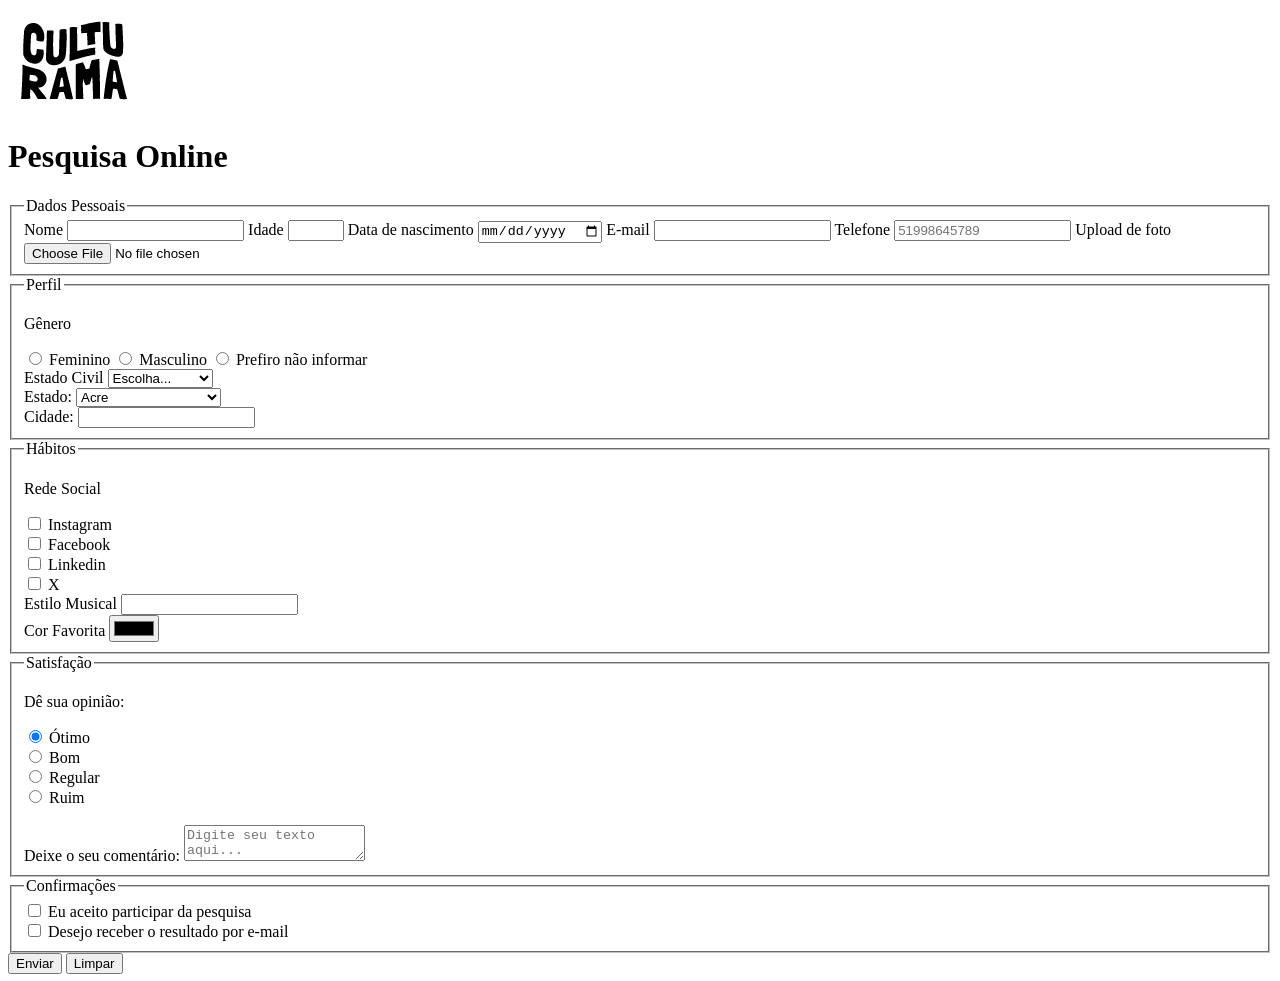
==== index.html @ 30d83483 "adiciona logo" ====
<!DOCTYPE html>
<html lang="pt-br">
<head>
    <meta charset="UTF-8">
    <meta name="viewport" content="width=device-width, initial-scale=1.0">
    <link rel="icon" href="culturama-favico.png">
    <title>Pesquisa Culturama</title>
</head>
<body>
    <header>
        <img src="./img/logo-culturama.png" alt="Logo culturama">
        <h1>Pesquisa Online</h1>
    </header>
    <section>

        <!--tag form serve para iniciar um formulário
            Action - recebe um url de destino dos dados
            Method - Qual é a forma de envio do formulário
                - GET  -> Pega os dados do formulário e insere na URL
                - POST -> Pega os dados do formulário e envia para o back-end
        -->      

        <form action="" method="get">

            <!--A tag fieldset é para representar um conjunto de um determinado assunto do formulário-->
            <fieldset>     
                
                <!-- A tag legend esta diretamente relacionada ao fieldset, pois ela irá dar o nome do conjunto de informações -->
                <legend>Dados Pessoais</legend>
                
                <!-- Tag label é especifica para descrever os campos
                    Atributo for - Neste atributo passamos o nome do campo que queremos descrever
                -->

                <label for="name">Nome</label>

                <!-- tag input é um campo que é inserido normalmente dentro de um formulário, ele possui diversos tipos: text, number, password e etc -->

                <input type="text" name="userName" id="name" required>

                <label for="age">Idade</label>
                <input type="number" min="12" max="100" name="age" id="age" required>

                <label for="birthDay">Data de nascimento</label>
                <input type="date" name="birthDate" id="birthDay">

                <label for="email">E-mail</label>
                <input type="email" name="userEmail" id="email">

                <label for="phone">Telefone</label>
                <input type="tel" name="userPhoneNumber" pattern="[0-9]{11}" placeholder="51998645789" id="phone">

                <label for="image">Upload de foto</label>
                <input type="file" accept="image/*" name="userImage" id="image">
                <!-- tag button é um botão genérico que para um formulário e essencial para o envio das informações-->
            </fieldset>
            <fieldset>
                <legend>Perfil</legend>

                <p>Gênero</p>
                <input type="radio" name="userGender" id="fem">
                <label for="fem" value="Feminino">Feminino</label>

                <input type="radio" name="userGender" id="masc">
                <label for="masc" value="Masculino">Masculino</label>

                <input type="radio" name="userGender" id="notInformed">
                <label for="notInformed" value="notInformed">Prefiro não informar</label>
                <div>
                    <label for="maritalStatus">Estado Civil</label>
                    <select name="maritalStatus" id="maritalStatus">
                        <option value="notInformed">Escolha...</option>
                        <option value="casado">Casado</option>
                        <option value="solteiro">Solteiro</option>
                        <option value="divorciado">Divorciado</option>
                        <option value="uniao-estavel">União Estavel</option>
                    </select>
                </div>

                <div>
                    <label for="state">Estado:</label>
                    <select name="userState" id="state">
                        <option value="acre">Acre</option>
                        <option value="alagoas">Alagoas</option>
                        <option value="amapa">Amapá</option>
                        <option value="amazonas">Amazonas</option>
                        <option value="bahia">Bahia</option>
                        <option value="ceara">Ceará</option>
                        <option value="distritoFederal">Distrito Federal</option> 
                        <option value="espiritoSanto">Espirito Santo</option> 
                        <option value="goiás">Goiás</option>
                        <option value="maranhão">Maranhão</option>
                        <option value="matoGrossoDoSul">Mato Grosso do Sul</option> 
                        <option value="matoGrosso">Mato Grosso</option> 
                        <option value="minasGerais">Minas Gerais</option> 
                        <option value="para">Pará</option>
                        <option value="paraiba">Paraíba</option>
                        <option value="parana">Paraná</option>
                        <option value="pernambuco">Pernambuco</option>
                        <option value="piaui">Piauí</option>
                        <option value="rioDeJaneiro">Rio de Janeiro</option> 
                        <option value="rioGrandeDoNorte">Rio Grande do Norte</option> 
                        <option value="rioGrandeDoSul">Rio Grande do Sul</option> 
                        <option value="rondonia">Rondônia</option>
                        <option value="roraima">Roraima</option>
                        <option value="santaCatarina">Santa Catarina</option> 
                        <option value="saoPaulo">São Paulo</option> 
                        <option value="sergipe">Sergipe</option>
                        <option value="tocantins">Tocantins</option>
                    </select>
                </div>
                <label for="city">Cidade:</label>
                <input type="text" name="city" id="city">
            </fieldset> 
            <fieldset>
                <legend>Hábitos</legend>
                <p>Rede Social</p>
                <input type="checkbox" name="social" id="instagram" value="instagram">
                <label for="instagram">Instagram</label>
                <br>
                <input type="checkbox" name="social" id="facebook" value="facebook">
                <label for="facebook">Facebook</label>
                <br>
                <input type="checkbox" name="social" id="linkedin" value="linkedin">
                <label for="linkedin">Linkedin</label>
                <br>
                <input type="checkbox" name="social" id="x" value="X">
                <label for="x">X</label>
                <br>
                <label for="musicStyle">Estilo Musical</label>
                <input list="styleTypes" id="musicStyle" name="userMusicStyle" type="text">
                <datalist id="styleTypes">
                    <option value="Rock">
                    <option value="Sertanejo">
                    <option value="Rock">
                    <option value="Samba">
                </datalist>
                <br>
                <label for="favoriteColor">Cor Favorita</label>
                <input type="color" name="userFavoriteColor" id="favoriteColor">
            </fieldset>     
            <fieldset>
                <legend>Satisfação</legend>
                <p>Dê sua opinião:</p>
                <input id="great" type="radio" name="userSatisfaction" checked value="otimo">
                <label for="great">Ótimo</label><br>

                <input id="good" type="radio" name="userSatisfaction" value="bom">
                <label for="good">Bom</label><br>

                <input id="Regular" type="radio" name="userSatisfaction" value="regular">
                <label for="Regular">Regular</label><br>

                <input id="bad" type="radio" name="userSatisfaction" value="ruim">
                <label for="bad">Ruim</label><br>

                <br>   

                <label for="comment">Deixe o seu comentário:</label>
                <textarea name="userComment" id="comment" placeholder="Digite seu texto aqui..."></textarea>
            </fieldset>       
            <fieldset>
                <legend>Confirmações</legend>

                <input type="checkbox" name="userLgpd" id="userLgpdTerm" value="accepted" required>
                <label for="userLgpdTerm">Eu aceito participar da pesquisa</label><br>
                
                <input type="checkbox" name="userGetResult" id="getResult" value="accepted">
                <label for="userLgpdTerm">Desejo receber o resultado por e-mail</label><br>
            </fieldset>
            <button type="submit">Enviar</button>
            <button type="reset">Limpar</button>
        </form>
    </section>
</body>
</html>
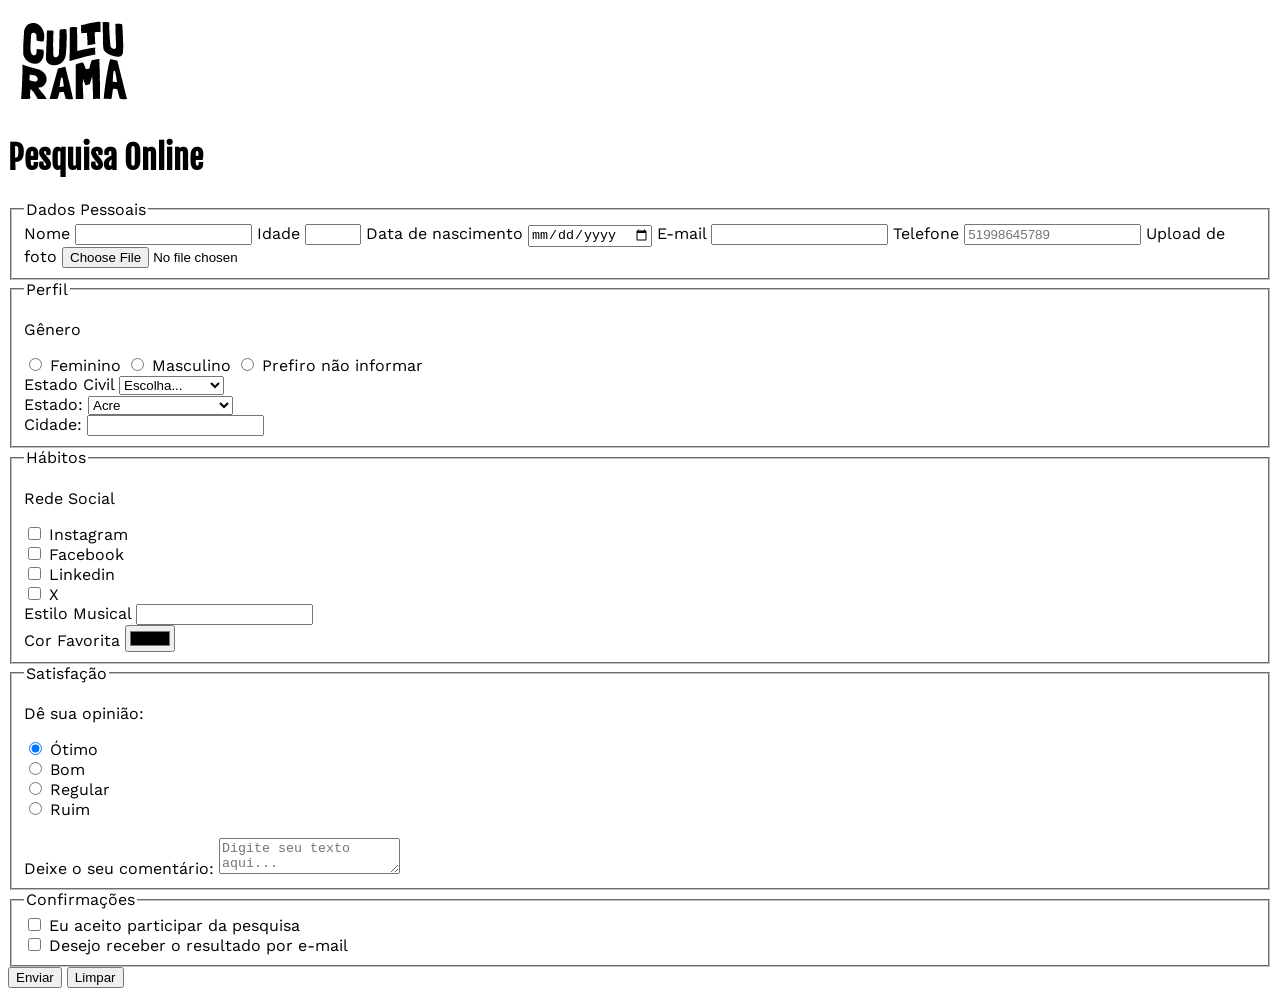
==== commit 11d88da3: "Adiciona familias de fontes" ====
--- a/index.html
+++ b/index.html
@@ -4,6 +4,10 @@
     <meta charset="UTF-8">
     <meta name="viewport" content="width=device-width, initial-scale=1.0">
     <link rel="icon" href="culturama-favico.png">
+    <link rel="stylesheet" href="./css/style.css">
+    <link rel="preconnect" href="https://fonts.googleapis.com">
+    <link rel="preconnect" href="http  s://fonts.gstatic.com" crossorigin>
+    <link href="https://fonts.googleapis.com/css2?family=Fjalla+One&family=Work+Sans&display=swap" rel="stylesheet">
     <title>Pesquisa Culturama</title>
 </head>
 <body>
--- a/css/style.css
+++ b/css/style.css
@@ -0,0 +1,7 @@
+body {
+    font-family: "Work Sans", sans-serif;
+}
+
+h1 {
+    font-family: "Fjalla One", sans-serif;
+}
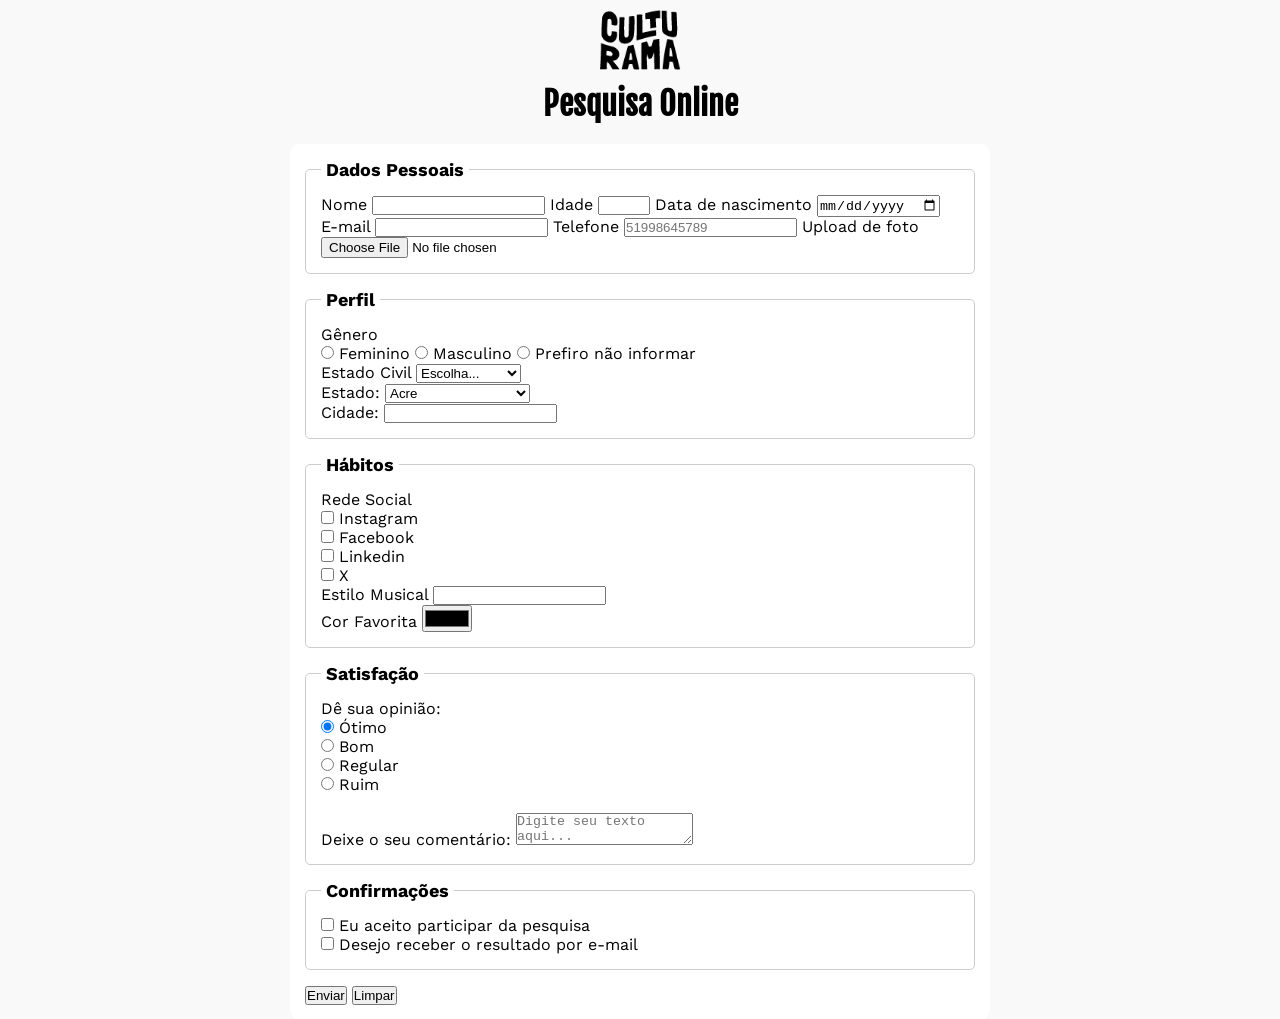
==== commit 323b9fd6: "Adiciona estilo do formulario" ====
--- a/index.html
+++ b/index.html
@@ -11,170 +11,172 @@
     <title>Pesquisa Culturama</title>
 </head>
 <body>
-    <header>
-        <img src="./img/logo-culturama.png" alt="Logo culturama">
-        <h1>Pesquisa Online</h1>
-    </header>
-    <section>
+    <main>
+        <header>
+            <img src="./img/logo-culturama.png" alt="Logo culturama">
+            <h1>Pesquisa Online</h1>
+        </header>
+        <section>
 
-        <!--tag form serve para iniciar um formulário
-            Action - recebe um url de destino dos dados
-            Method - Qual é a forma de envio do formulário
-                - GET  -> Pega os dados do formulário e insere na URL
-                - POST -> Pega os dados do formulário e envia para o back-end
-        -->      
+            <!--tag form serve para iniciar um formulário
+                Action - recebe um url de destino dos dados
+                Method - Qual é a forma de envio do formulário
+                    - GET  -> Pega os dados do formulário e insere na URL
+                    - POST -> Pega os dados do formulário e envia para o back-end
+            -->      
 
-        <form action="" method="get">
+            <form action="" method="get">
 
-            <!--A tag fieldset é para representar um conjunto de um determinado assunto do formulário-->
-            <fieldset>     
-                
-                <!-- A tag legend esta diretamente relacionada ao fieldset, pois ela irá dar o nome do conjunto de informações -->
-                <legend>Dados Pessoais</legend>
-                
-                <!-- Tag label é especifica para descrever os campos
-                    Atributo for - Neste atributo passamos o nome do campo que queremos descrever
-                -->
+                <!--A tag fieldset é para representar um conjunto de um determinado assunto do formulário-->
+                <fieldset>     
+                    
+                    <!-- A tag legend esta diretamente relacionada ao fieldset, pois ela irá dar o nome do conjunto de informações -->
+                    <legend>Dados Pessoais</legend>
+                    
+                    <!-- Tag label é especifica para descrever os campos
+                        Atributo for - Neste atributo passamos o nome do campo que queremos descrever
+                    -->
 
-                <label for="name">Nome</label>
+                    <label for="name">Nome</label>
 
-                <!-- tag input é um campo que é inserido normalmente dentro de um formulário, ele possui diversos tipos: text, number, password e etc -->
+                    <!-- tag input é um campo que é inserido normalmente dentro de um formulário, ele possui diversos tipos: text, number, password e etc -->
 
-                <input type="text" name="userName" id="name" required>
+                    <input type="text" name="userName" id="name" required>
 
-                <label for="age">Idade</label>
-                <input type="number" min="12" max="100" name="age" id="age" required>
+                    <label for="age">Idade</label>
+                    <input type="number" min="12" max="100" name="age" id="age" required>
 
-                <label for="birthDay">Data de nascimento</label>
-                <input type="date" name="birthDate" id="birthDay">
+                    <label for="birthDay">Data de nascimento</label>
+                    <input type="date" name="birthDate" id="birthDay">
 
-                <label for="email">E-mail</label>
-                <input type="email" name="userEmail" id="email">
+                    <label for="email">E-mail</label>
+                    <input type="email" name="userEmail" id="email">
 
-                <label for="phone">Telefone</label>
-                <input type="tel" name="userPhoneNumber" pattern="[0-9]{11}" placeholder="51998645789" id="phone">
+                    <label for="phone">Telefone</label>
+                    <input type="tel" name="userPhoneNumber" pattern="[0-9]{11}" placeholder="51998645789" id="phone">
 
-                <label for="image">Upload de foto</label>
-                <input type="file" accept="image/*" name="userImage" id="image">
-                <!-- tag button é um botão genérico que para um formulário e essencial para o envio das informações-->
-            </fieldset>
-            <fieldset>
-                <legend>Perfil</legend>
+                    <label for="image">Upload de foto</label>
+                    <input type="file" accept="image/*" name="userImage" id="image">
+                    <!-- tag button é um botão genérico que para um formulário e essencial para o envio das informações-->
+                </fieldset>
+                <fieldset>
+                    <legend>Perfil</legend>
 
-                <p>Gênero</p>
-                <input type="radio" name="userGender" id="fem">
-                <label for="fem" value="Feminino">Feminino</label>
+                    <p>Gênero</p>
+                    <input type="radio" name="userGender" id="fem">
+                    <label for="fem" value="Feminino">Feminino</label>
 
-                <input type="radio" name="userGender" id="masc">
-                <label for="masc" value="Masculino">Masculino</label>
+                    <input type="radio" name="userGender" id="masc">
+                    <label for="masc" value="Masculino">Masculino</label>
 
-                <input type="radio" name="userGender" id="notInformed">
-                <label for="notInformed" value="notInformed">Prefiro não informar</label>
-                <div>
-                    <label for="maritalStatus">Estado Civil</label>
-                    <select name="maritalStatus" id="maritalStatus">
-                        <option value="notInformed">Escolha...</option>
-                        <option value="casado">Casado</option>
-                        <option value="solteiro">Solteiro</option>
-                        <option value="divorciado">Divorciado</option>
-                        <option value="uniao-estavel">União Estavel</option>
-                    </select>
-                </div>
+                    <input type="radio" name="userGender" id="notInformed">
+                    <label for="notInformed" value="notInformed">Prefiro não informar</label>
+                    <div>
+                        <label for="maritalStatus">Estado Civil</label>
+                        <select name="maritalStatus" id="maritalStatus">
+                            <option value="notInformed">Escolha...</option>
+                            <option value="casado">Casado</option>
+                            <option value="solteiro">Solteiro</option>
+                            <option value="divorciado">Divorciado</option>
+                            <option value="uniao-estavel">União Estavel</option>
+                        </select>
+                    </div>
 
-                <div>
-                    <label for="state">Estado:</label>
-                    <select name="userState" id="state">
-                        <option value="acre">Acre</option>
-                        <option value="alagoas">Alagoas</option>
-                        <option value="amapa">Amapá</option>
-                        <option value="amazonas">Amazonas</option>
-                        <option value="bahia">Bahia</option>
-                        <option value="ceara">Ceará</option>
-                        <option value="distritoFederal">Distrito Federal</option> 
-                        <option value="espiritoSanto">Espirito Santo</option> 
-                        <option value="goiás">Goiás</option>
-                        <option value="maranhão">Maranhão</option>
-                        <option value="matoGrossoDoSul">Mato Grosso do Sul</option> 
-                        <option value="matoGrosso">Mato Grosso</option> 
-                        <option value="minasGerais">Minas Gerais</option> 
-                        <option value="para">Pará</option>
-                        <option value="paraiba">Paraíba</option>
-                        <option value="parana">Paraná</option>
-                        <option value="pernambuco">Pernambuco</option>
-                        <option value="piaui">Piauí</option>
-                        <option value="rioDeJaneiro">Rio de Janeiro</option> 
-                        <option value="rioGrandeDoNorte">Rio Grande do Norte</option> 
-                        <option value="rioGrandeDoSul">Rio Grande do Sul</option> 
-                        <option value="rondonia">Rondônia</option>
-                        <option value="roraima">Roraima</option>
-                        <option value="santaCatarina">Santa Catarina</option> 
-                        <option value="saoPaulo">São Paulo</option> 
-                        <option value="sergipe">Sergipe</option>
-                        <option value="tocantins">Tocantins</option>
-                    </select>
-                </div>
-                <label for="city">Cidade:</label>
-                <input type="text" name="city" id="city">
-            </fieldset> 
-            <fieldset>
-                <legend>Hábitos</legend>
-                <p>Rede Social</p>
-                <input type="checkbox" name="social" id="instagram" value="instagram">
-                <label for="instagram">Instagram</label>
-                <br>
-                <input type="checkbox" name="social" id="facebook" value="facebook">
-                <label for="facebook">Facebook</label>
-                <br>
-                <input type="checkbox" name="social" id="linkedin" value="linkedin">
-                <label for="linkedin">Linkedin</label>
-                <br>
-                <input type="checkbox" name="social" id="x" value="X">
-                <label for="x">X</label>
-                <br>
-                <label for="musicStyle">Estilo Musical</label>
-                <input list="styleTypes" id="musicStyle" name="userMusicStyle" type="text">
-                <datalist id="styleTypes">
-                    <option value="Rock">
-                    <option value="Sertanejo">
-                    <option value="Rock">
-                    <option value="Samba">
-                </datalist>
-                <br>
-                <label for="favoriteColor">Cor Favorita</label>
-                <input type="color" name="userFavoriteColor" id="favoriteColor">
-            </fieldset>     
-            <fieldset>
-                <legend>Satisfação</legend>
-                <p>Dê sua opinião:</p>
-                <input id="great" type="radio" name="userSatisfaction" checked value="otimo">
-                <label for="great">Ótimo</label><br>
+                    <div>
+                        <label for="state">Estado:</label>
+                        <select name="userState" id="state">
+                            <option value="acre">Acre</option>
+                            <option value="alagoas">Alagoas</option>
+                            <option value="amapa">Amapá</option>
+                            <option value="amazonas">Amazonas</option>
+                            <option value="bahia">Bahia</option>
+                            <option value="ceara">Ceará</option>
+                            <option value="distritoFederal">Distrito Federal</option> 
+                            <option value="espiritoSanto">Espirito Santo</option> 
+                            <option value="goiás">Goiás</option>
+                            <option value="maranhão">Maranhão</option>
+                            <option value="matoGrossoDoSul">Mato Grosso do Sul</option> 
+                            <option value="matoGrosso">Mato Grosso</option> 
+                            <option value="minasGerais">Minas Gerais</option> 
+                            <option value="para">Pará</option>
+                            <option value="paraiba">Paraíba</option>
+                            <option value="parana">Paraná</option>
+                            <option value="pernambuco">Pernambuco</option>
+                            <option value="piaui">Piauí</option>
+                            <option value="rioDeJaneiro">Rio de Janeiro</option> 
+                            <option value="rioGrandeDoNorte">Rio Grande do Norte</option> 
+                            <option value="rioGrandeDoSul">Rio Grande do Sul</option> 
+                            <option value="rondonia">Rondônia</option>
+                            <option value="roraima">Roraima</option>
+                            <option value="santaCatarina">Santa Catarina</option> 
+                            <option value="saoPaulo">São Paulo</option> 
+                            <option value="sergipe">Sergipe</option>
+                            <option value="tocantins">Tocantins</option>
+                        </select>
+                    </div>
+                    <label for="city">Cidade:</label>
+                    <input type="text" name="city" id="city">
+                </fieldset> 
+                <fieldset>
+                    <legend>Hábitos</legend>
+                    <p>Rede Social</p>
+                    <input type="checkbox" name="social" id="instagram" value="instagram">
+                    <label for="instagram">Instagram</label>
+                    <br>
+                    <input type="checkbox" name="social" id="facebook" value="facebook">
+                    <label for="facebook">Facebook</label>
+                    <br>
+                    <input type="checkbox" name="social" id="linkedin" value="linkedin">
+                    <label for="linkedin">Linkedin</label>
+                    <br>
+                    <input type="checkbox" name="social" id="x" value="X">
+                    <label for="x">X</label>
+                    <br>
+                    <label for="musicStyle">Estilo Musical</label>
+                    <input list="styleTypes" id="musicStyle" name="userMusicStyle" type="text">
+                    <datalist id="styleTypes">
+                        <option value="Rock">
+                        <option value="Sertanejo">
+                        <option value="Rock">
+                        <option value="Samba">
+                    </datalist>
+                    <br>
+                    <label for="favoriteColor">Cor Favorita</label>
+                    <input type="color" name="userFavoriteColor" id="favoriteColor">
+                </fieldset>     
+                <fieldset>
+                    <legend>Satisfação</legend>
+                    <p>Dê sua opinião:</p>
+                    <input id="great" type="radio" name="userSatisfaction" checked value="otimo">
+                    <label for="great">Ótimo</label><br>
 
-                <input id="good" type="radio" name="userSatisfaction" value="bom">
-                <label for="good">Bom</label><br>
+                    <input id="good" type="radio" name="userSatisfaction" value="bom">
+                    <label for="good">Bom</label><br>
 
-                <input id="Regular" type="radio" name="userSatisfaction" value="regular">
-                <label for="Regular">Regular</label><br>
+                    <input id="Regular" type="radio" name="userSatisfaction" value="regular">
+                    <label for="Regular">Regular</label><br>
 
-                <input id="bad" type="radio" name="userSatisfaction" value="ruim">
-                <label for="bad">Ruim</label><br>
+                    <input id="bad" type="radio" name="userSatisfaction" value="ruim">
+                    <label for="bad">Ruim</label><br>
 
-                <br>   
+                    <br>   
 
-                <label for="comment">Deixe o seu comentário:</label>
-                <textarea name="userComment" id="comment" placeholder="Digite seu texto aqui..."></textarea>
-            </fieldset>       
-            <fieldset>
-                <legend>Confirmações</legend>
+                    <label for="comment">Deixe o seu comentário:</label>
+                    <textarea name="userComment" id="comment" placeholder="Digite seu texto aqui..."></textarea>
+                </fieldset>       
+                <fieldset>
+                    <legend>Confirmações</legend>
 
-                <input type="checkbox" name="userLgpd" id="userLgpdTerm" value="accepted" required>
-                <label for="userLgpdTerm">Eu aceito participar da pesquisa</label><br>
-                
-                <input type="checkbox" name="userGetResult" id="getResult" value="accepted">
-                <label for="userLgpdTerm">Desejo receber o resultado por e-mail</label><br>
-            </fieldset>
-            <button type="submit">Enviar</button>
-            <button type="reset">Limpar</button>
-        </form>
-    </section>
+                    <input type="checkbox" name="userLgpd" id="userLgpdTerm" value="accepted" required>
+                    <label for="userLgpdTerm">Eu aceito participar da pesquisa</label><br>
+                    
+                    <input type="checkbox" name="userGetResult" id="getResult" value="accepted">
+                    <label for="userLgpdTerm">Desejo receber o resultado por e-mail</label><br>
+                </fieldset>
+                <button type="submit">Enviar</button>
+                <button type="reset">Limpar</button>
+            </form>
+        </section>
+    </main>
 </body>
 </html>
--- a/css/style.css
+++ b/css/style.css
@@ -1,7 +1,48 @@
+* {
+    margin: 0;
+    padding: 0;
+    box-sizing: border-box;
+}
+
 body {
+    background-color: #f9f9f9;
     font-family: "Work Sans", sans-serif;
+}
+
+main {
+    width: 100%;
+    max-width: 700px;
+    margin: 0 auto;
+}
+
+header {
+    text-align: center;
+    margin-bottom: 20px;
+}
+
+img {
+    width: 100px;
 }
 
 h1 {
     font-family: "Fjalla One", sans-serif;
+}
+
+form {
+    background-color: #ffffff;
+    padding: 15px;
+    border-radius: 10px;
+}
+
+fieldset {
+    padding: 15px;
+    border: 1px solid #cccccc;
+    border-radius: 5px;
+    margin-bottom: 15px;
+}
+
+legend {
+    font-weight: bold;
+    font-size: 18px;
+    padding: 0 5px;
 }
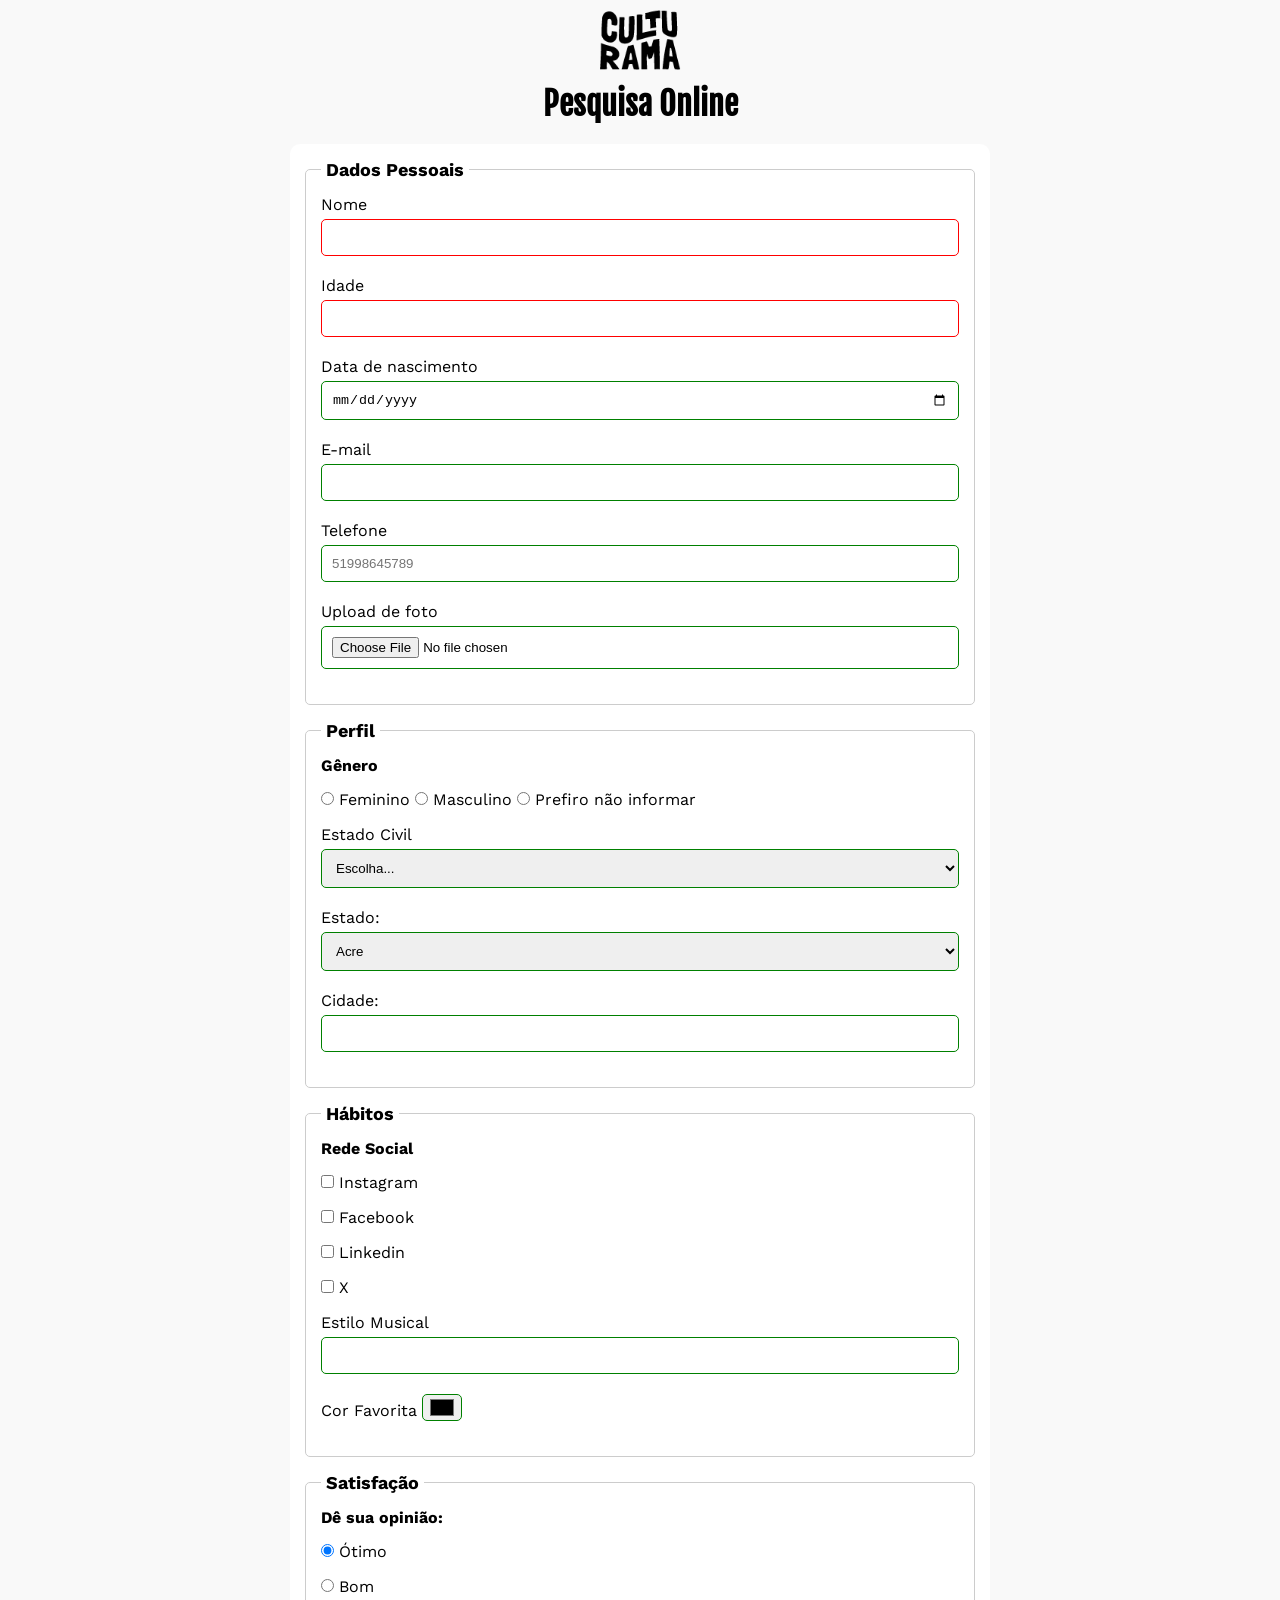
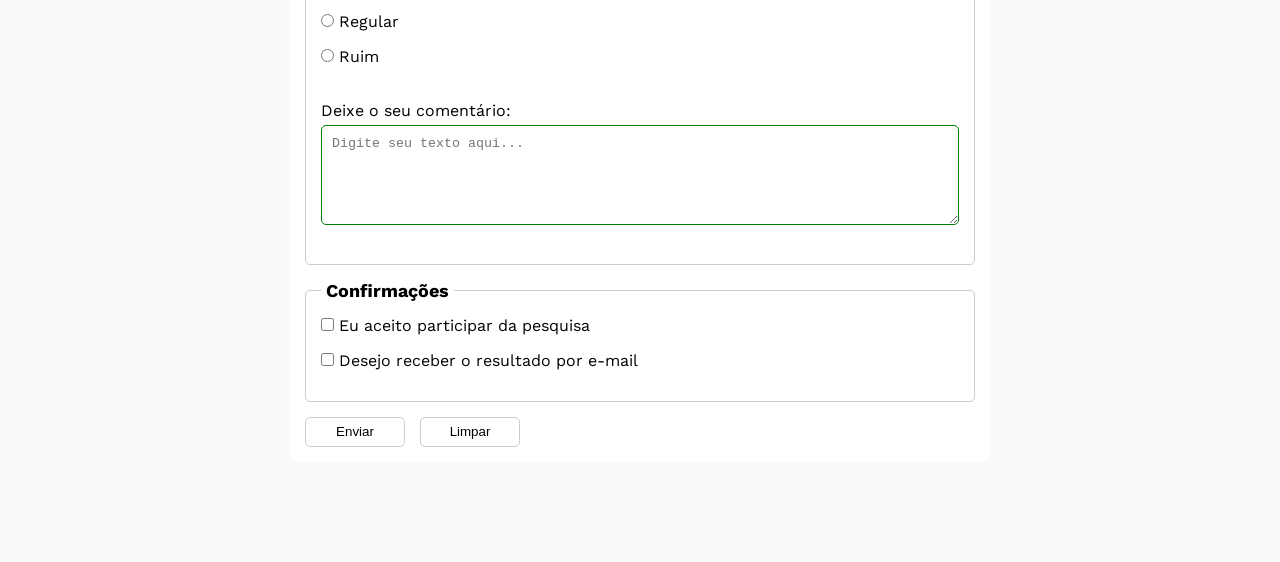
==== commit cd7ee20d: "Adiciona pagina de sucesso" ====
--- a/index.html
+++ b/index.html
@@ -25,7 +25,7 @@
                     - POST -> Pega os dados do formulário e envia para o back-end
             -->      
 
-            <form action="" method="get">
+            <form action="./sucesso.html" method="get">
 
                 <!--A tag fieldset é para representar um conjunto de um determinado assunto do formulário-->
                 <fieldset>     
--- a/css/style.css
+++ b/css/style.css
@@ -32,6 +32,7 @@
     background-color: #ffffff;
     padding: 15px;
     border-radius: 10px;
+    margin-bottom: 100px;
 }
 
 fieldset {
@@ -45,4 +46,68 @@
     font-weight: bold;
     font-size: 18px;
     padding: 0 5px;
+}
+
+label {
+    display: inline-block;
+    margin-bottom: 5px;
+}
+
+p {
+    margin-bottom: 15px;
+    font-weight: bold;
+}
+
+input, select, textarea {
+    width: 100%;
+    padding: 10px;
+    margin-bottom: 20px;
+    border: 1px solid #cccccc;
+    border-radius: 5px;
+}
+
+textarea {
+    min-height: 100px;
+}
+
+input[type="radio"],
+input[type="checkbox"]{
+    width: auto;
+}
+
+input[type="color"]{
+    width: 40px;
+    padding: 0 5px;
+}
+
+input:invalid,
+select:invalid,
+textarea:invalid {
+    border-color: red;
+}
+
+input:valid,
+select:valid,
+textarea:valid {
+    border-color: green;
+}
+
+button {
+    width: 100px;
+    height: 30px;
+    margin-right: 10px;
+    background-color: #ffffff;
+    border: 1px solid #cccccc;
+    border-radius: 5px;
+    cursor: pointer;
+}
+
+button[type="submit"]:hover {
+    background-color: green;
+    color: #ffffff;
+}
+
+button[type="reset"]:hover {
+    background-color: gold;
+    color: #ffffff;
 }
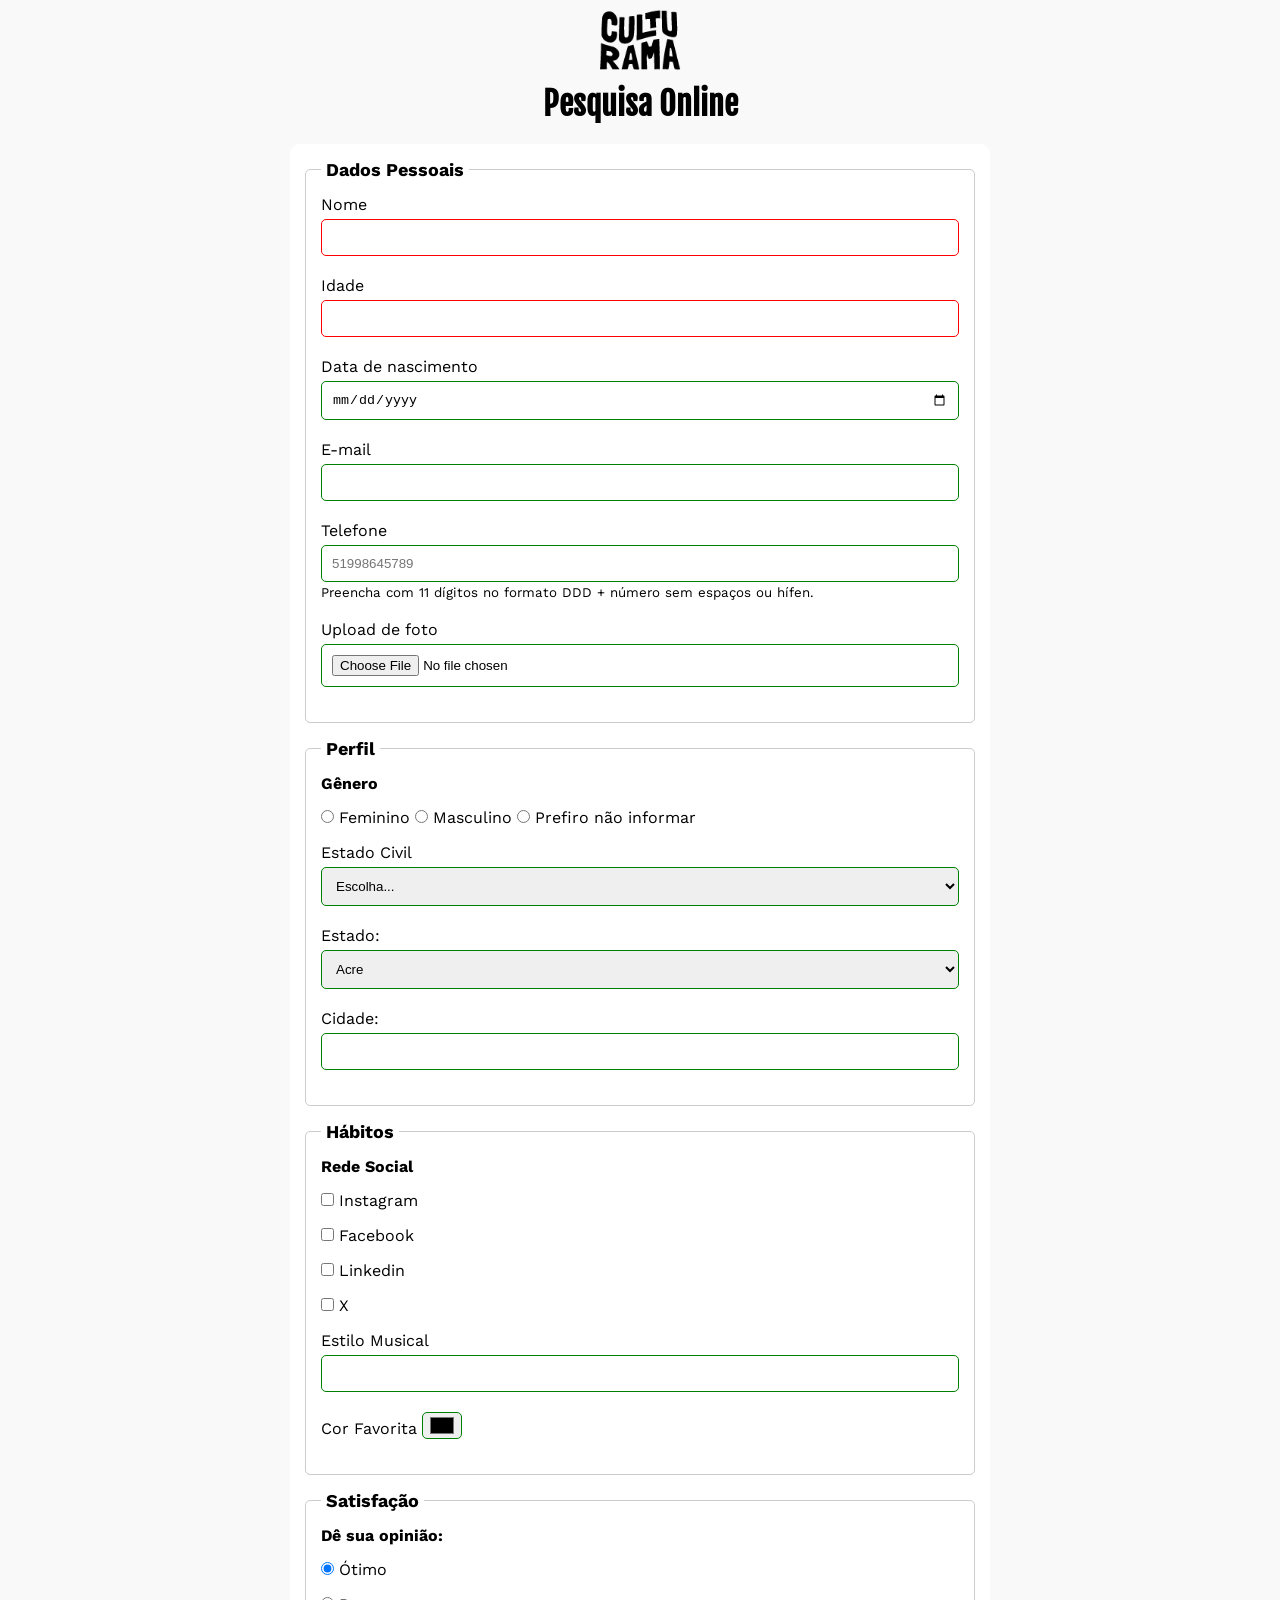
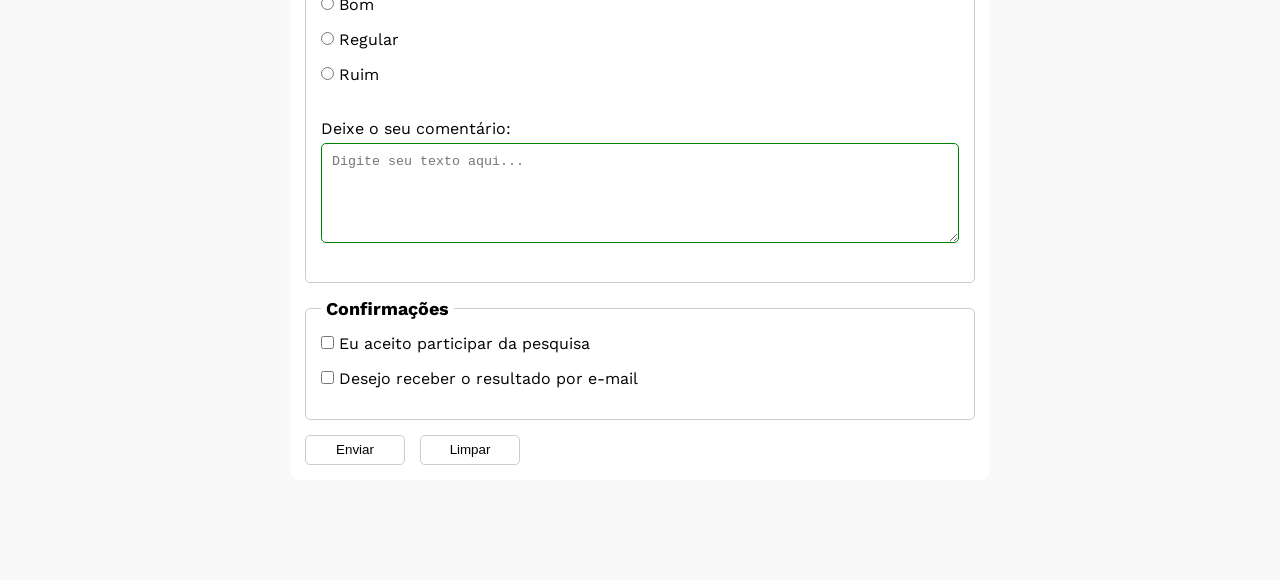
==== commit 69c1c4cd: "adiciona area ao campo de telefone" ====
--- a/index.html
+++ b/index.html
@@ -53,8 +53,9 @@
                     <input type="email" name="userEmail" id="email">
 
                     <label for="phone">Telefone</label>
-                    <input type="tel" name="userPhoneNumber" pattern="[0-9]{11}" placeholder="51998645789" id="phone">
-
+                    <input type="tel" name="userPhoneNumber" pattern="[0-9]{11}" placeholder="51998645789" id="phone" aria-describedby="phoneHelp">
+                    <small id="phoneHelp">Preencha com 11 dígitos no formato DDD + número sem espaços ou hífen.</small>
+                    <br>
                     <label for="image">Upload de foto</label>
                     <input type="file" accept="image/*" name="userImage" id="image">
                     <!-- tag button é um botão genérico que para um formulário e essencial para o envio das informações-->
@@ -171,7 +172,7 @@
                     <label for="userLgpdTerm">Eu aceito participar da pesquisa</label><br>
                     
                     <input type="checkbox" name="userGetResult" id="getResult" value="accepted">
-                    <label for="userLgpdTerm">Desejo receber o resultado por e-mail</label><br>
+                    <label for="getResult">Desejo receber o resultado por e-mail</label><br>
                 </fieldset>
                 <button type="submit">Enviar</button>
                 <button type="reset">Limpar</button>
--- a/css/style.css
+++ b/css/style.css
@@ -51,6 +51,15 @@
 label {
     display: inline-block;
     margin-bottom: 5px;
+}
+
+input[type="tel"] {
+    margin-bottom: 0;
+}
+
+small {
+    display: inline-block;
+    margin-bottom: 20px;
 }
 
 p {
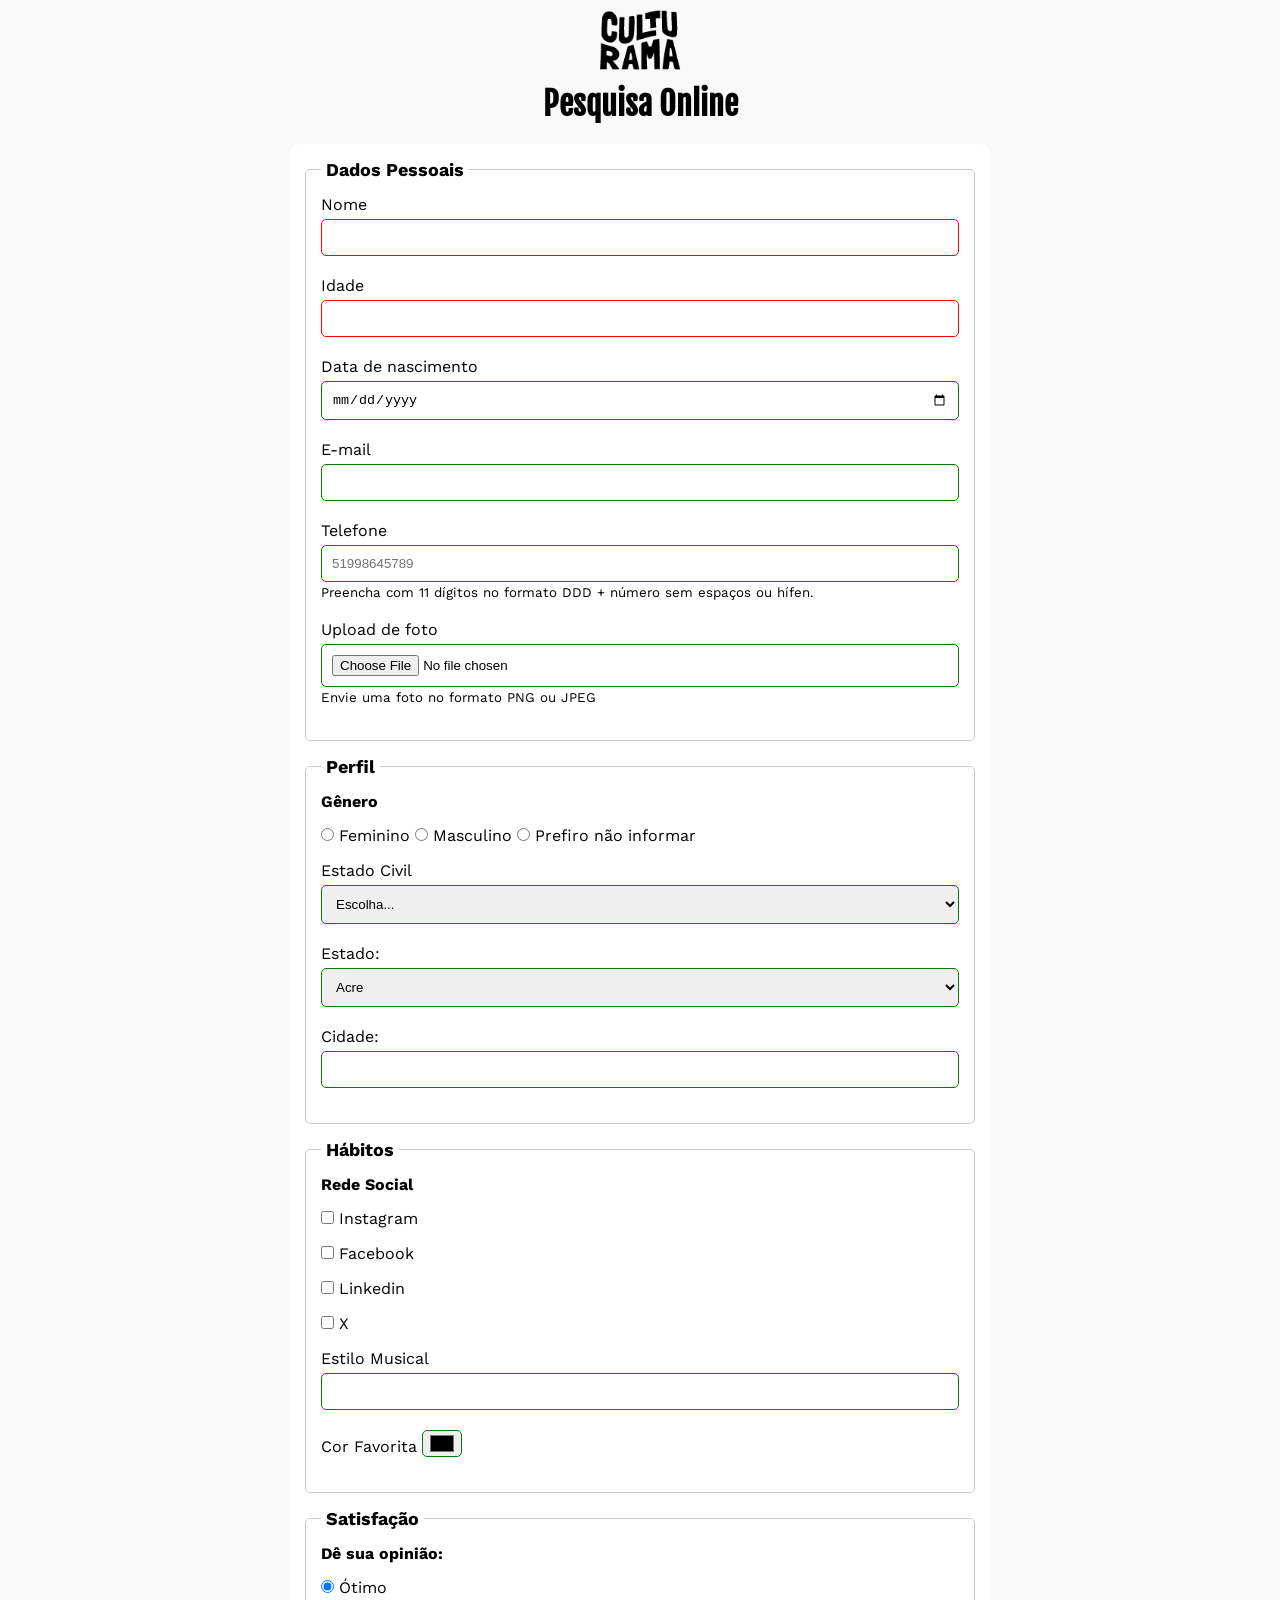
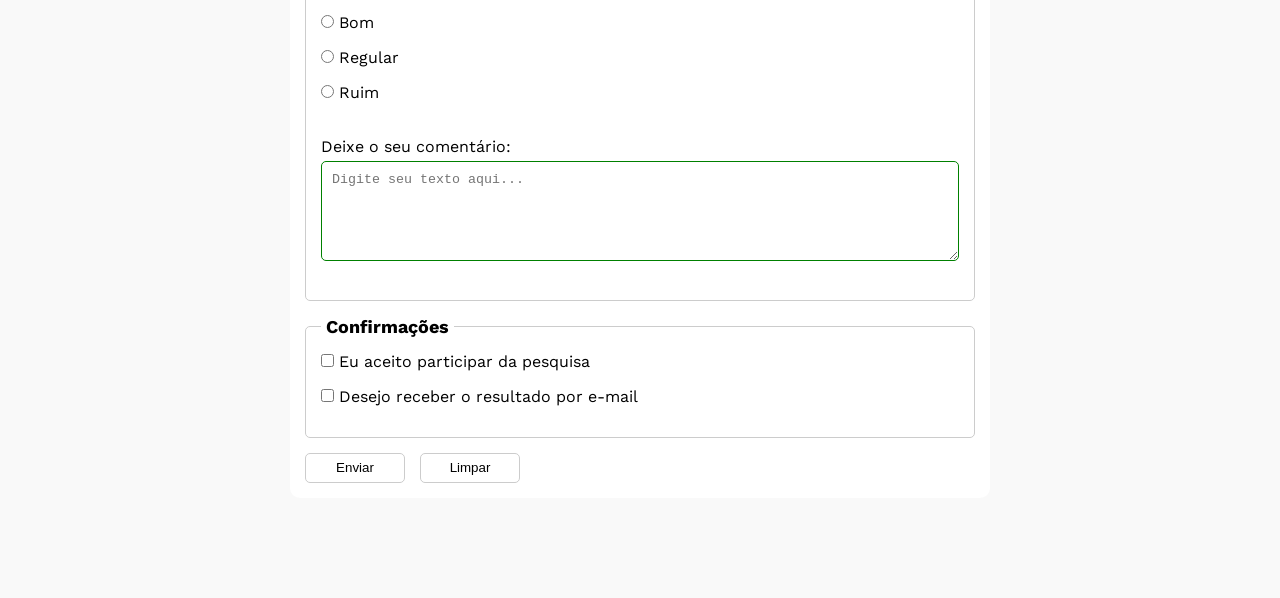
==== commit b56518a1: "Adional aria ao campo de foto" ====
--- a/index.html
+++ b/index.html
@@ -57,7 +57,8 @@
                     <small id="phoneHelp">Preencha com 11 dígitos no formato DDD + número sem espaços ou hífen.</small>
                     <br>
                     <label for="image">Upload de foto</label>
-                    <input type="file" accept="image/*" name="userImage" id="image">
+                    <input type="file" accept="image/*" name="userImage" id="image" aria-describedby="imageHelp">
+                    <small id="imageHelp">Envie uma foto no formato PNG ou JPEG</small>
                     <!-- tag button é um botão genérico que para um formulário e essencial para o envio das informações-->
                 </fieldset>
                 <fieldset>
--- a/css/style.css
+++ b/css/style.css
@@ -53,7 +53,8 @@
     margin-bottom: 5px;
 }
 
-input[type="tel"] {
+input[type="tel"],
+input[type="file"] {
     margin-bottom: 0;
 }
 
